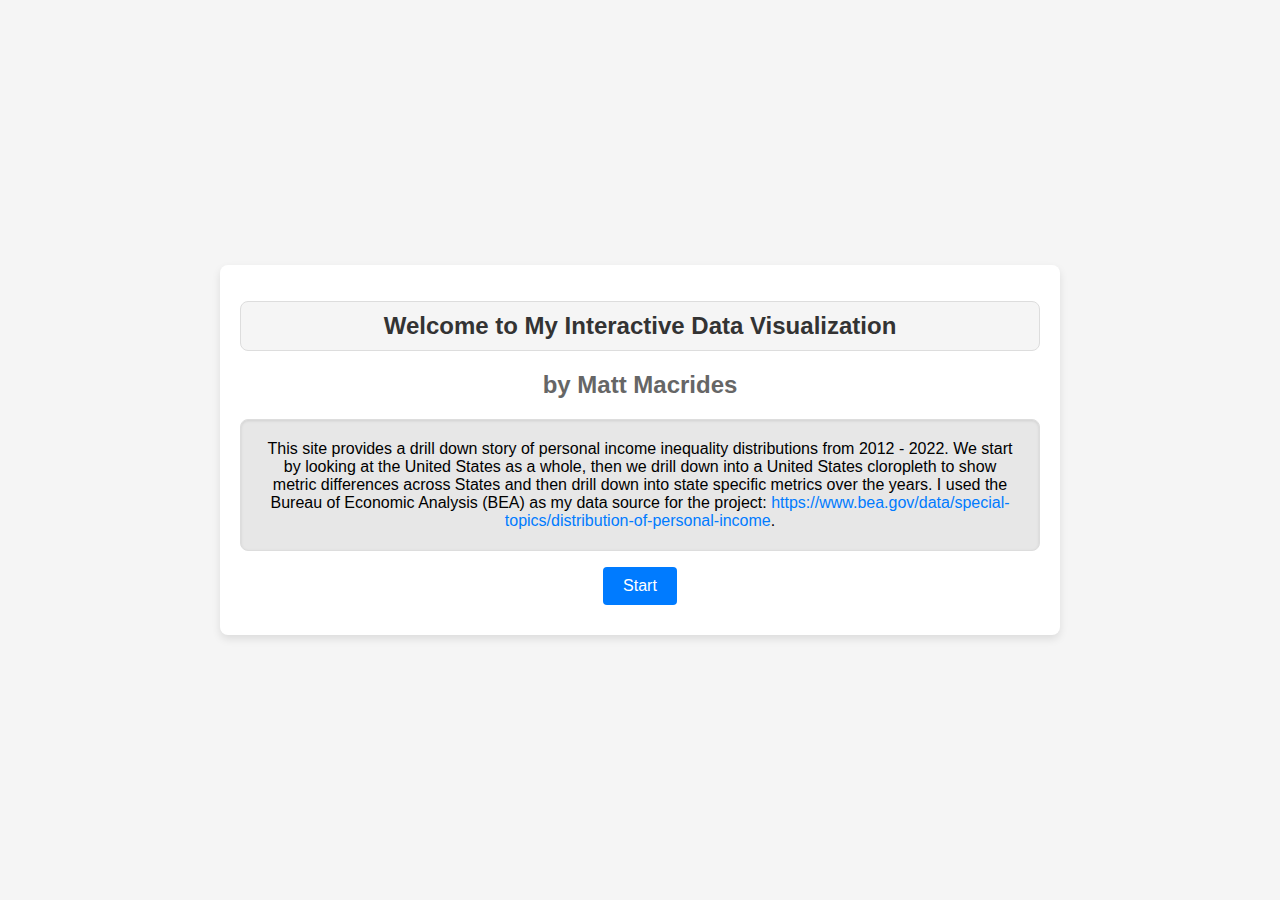
==== index.html @ e8a6964a "add linechart page" ====
<!DOCTYPE html>
<html lang="en">
<head>
    <meta charset="UTF-8">
    <meta name="viewport" content="width=device-width, initial-scale=1.0">
    <title>Interactive Data Visualization</title>
    <link rel="stylesheet" href="styles.css">
</head>
<body>
    <div id="container">
        <h1 id="header-text">Welcome to My Interactive Data Visualization</h1>
        <h2 id="header-text2">by Matt Macrides</h2>
        <p id="intro-text" class="box">This site provides a drill down story of personal income inequality distributions from 2012 - 2022. We start by looking at the United States as a whole, then we drill down into a United States cloropleth to show metric differences across States and then drill down into state specific metrics over the years. I used the Bureau of Economic Analysis (BEA) as my data source for the project: <a href="https://www.bea.gov/data/special-topics/distribution-of-personal-income" target="_blank">https://www.bea.gov/data/special-topics/distribution-of-personal-income</a>.</p>

        <!-- Buttons -->
        <button id="begin-button">Start</button>
    </div>
    <script>
        document.getElementById("begin-button").addEventListener("click", function() {
            window.location.href = "visual2.html";
        });
    </script>
    <!-- JavaScript Libraries -->
    <script src="https://d3js.org/d3.v7.min.js"></script>
    <script src="script.js"></script>
</body>
</html>
---- styles.css ----
body {
    font-family: Arial, sans-serif;
    background-color: #f5f5f5;
    margin: 0;
    padding: 0;
    display: flex;
    justify-content: center;
    align-items: center;
    height: 100vh;
}

#container {
    background-color: #fff;
    padding: 20px;
    border-radius: 8px;
    box-shadow: 0 4px 8px rgba(0, 0, 0, 0.1);
    max-width: 800px;
    width: 100%;
    margin: 20px;
    text-align: center; /* Center align text and elements */
}

h1 {
    color: #333;
    text-align: center;
}

h2 {
    color: #666;
    text-align: center;
    margin-bottom: 20px;
}

p.box {
    background-color: #e7e7e7;
    padding: 20px;
    border-radius: 8px;
    border: 1px solid #ddd;
    box-shadow: inset 0 1px 3px rgba(0, 0, 0, 0.1);
    text-align: center;
}

#chart-container {
    display: none;
    flex-direction: column;
    align-items: center;
}

#chart {
    width: 100%;
    height: 400px;
}

#metric-dropdown {
    margin: 10px 0;
}

#chart-definition {
    background-color: #e7e7e7; /* Match background color of the intro text container */
    padding: 20px;
    border-radius: 8px;
    box-shadow: inset 0 1px 3px rgba(0, 0, 0, 0.1);
    text-align: center;
}

#header-text {
    font-size: 24px;
    font-weight: bold;
    margin-bottom: 20px;
    padding: 10px;
    border: 1px solid #ddd;
    border-radius: 8px;
    background-color: #f5f5f5; /* Optional: Add background color */
}

button, select {
    padding: 10px 20px;
    font-size: 16px;
    cursor: pointer;
    border: none;
    border-radius: 4px;
    background-color: #007bff;
    color: white;
    transition: background-color 0.3s;
    margin-top: 10px; /* Add margin to separate buttons */
}

button:hover, select:hover {
    background-color: #0056b3;
}

a {
    color: #007bff;
    text-decoration: none;
}

a:hover {
    text-decoration: underline;
}

button {
    display: block;
    margin: 10px auto; /* Center buttons horizontally */
}

#back-button-2 {
    display: none;
}


.tooltip {
    position: absolute;
    text-align: center;
    width: auto;
    height: auto;
    padding: 8px;
    font: 12px sans-serif;
    background: lightsteelblue;
    border: 0px;
    border-radius: 8px;
    pointer-events: none;
}
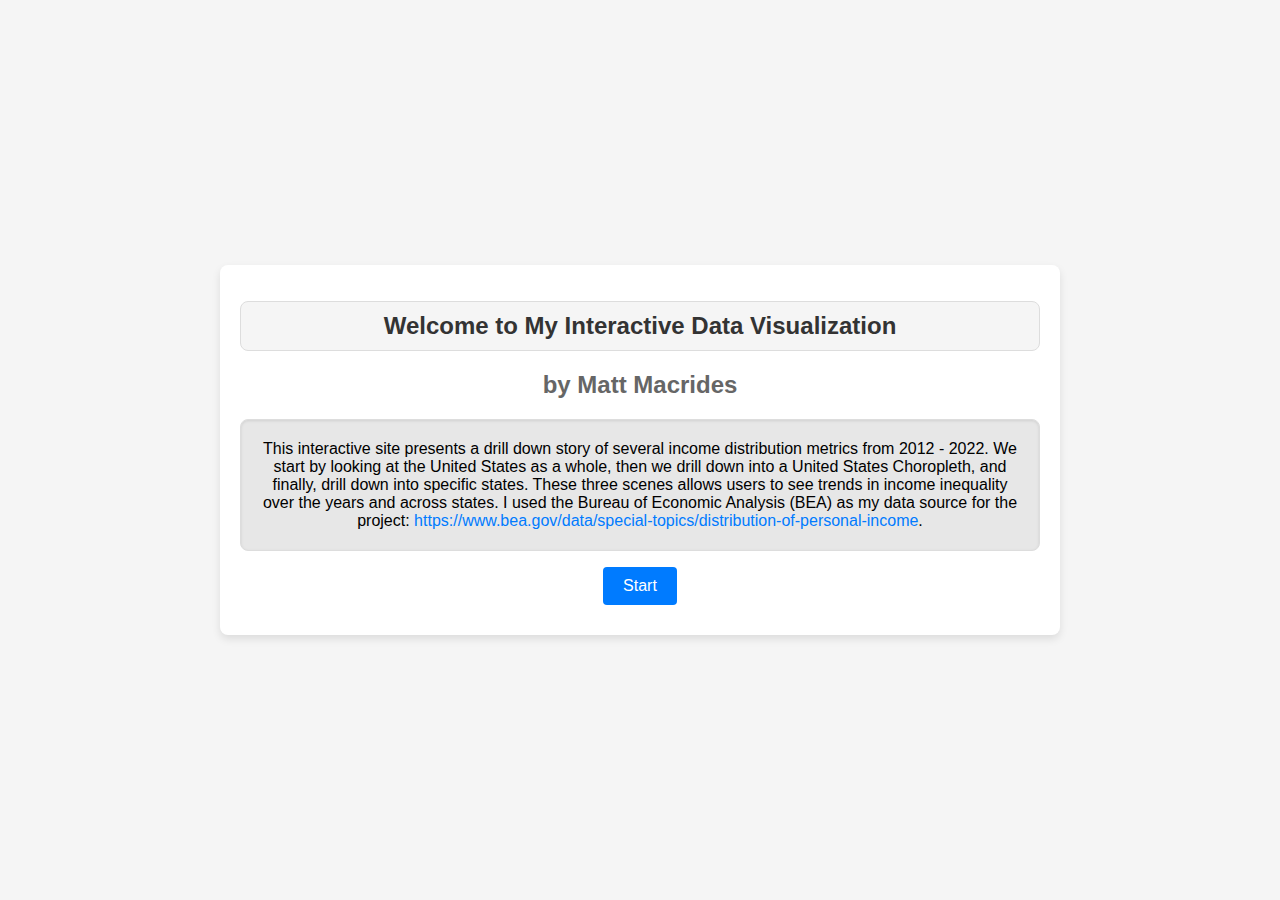
==== commit 6c50712d: "finalized description and changed file name" ====
--- a/index.html
+++ b/index.html
@@ -10,14 +10,14 @@
     <div id="container">
         <h1 id="header-text">Welcome to My Interactive Data Visualization</h1>
         <h2 id="header-text2">by Matt Macrides</h2>
-        <p id="intro-text" class="box">This site provides a drill down story of personal income inequality distributions from 2012 - 2022. We start by looking at the United States as a whole, then we drill down into a United States cloropleth to show metric differences across States and then drill down into state specific metrics over the years. I used the Bureau of Economic Analysis (BEA) as my data source for the project: <a href="https://www.bea.gov/data/special-topics/distribution-of-personal-income" target="_blank">https://www.bea.gov/data/special-topics/distribution-of-personal-income</a>.</p>
+        <p id="intro-text" class="box">This interactive site presents a drill down story of several income distribution metrics from 2012 - 2022. We start by looking at the United States as a whole, then we drill down into a United States Choropleth, and finally, drill down into specific states. These three scenes allows users to see trends in income inequality over the years and across states. I used the Bureau of Economic Analysis (BEA) as my data source for the project: <a href="https://www.bea.gov/data/special-topics/distribution-of-personal-income" target="_blank">https://www.bea.gov/data/special-topics/distribution-of-personal-income</a>.</p>
 
         <!-- Buttons -->
         <button id="begin-button">Start</button>
     </div>
     <script>
         document.getElementById("begin-button").addEventListener("click", function() {
-            window.location.href = "visual2.html";
+            window.location.href = "linechart.html";
         });
     </script>
     <!-- JavaScript Libraries -->
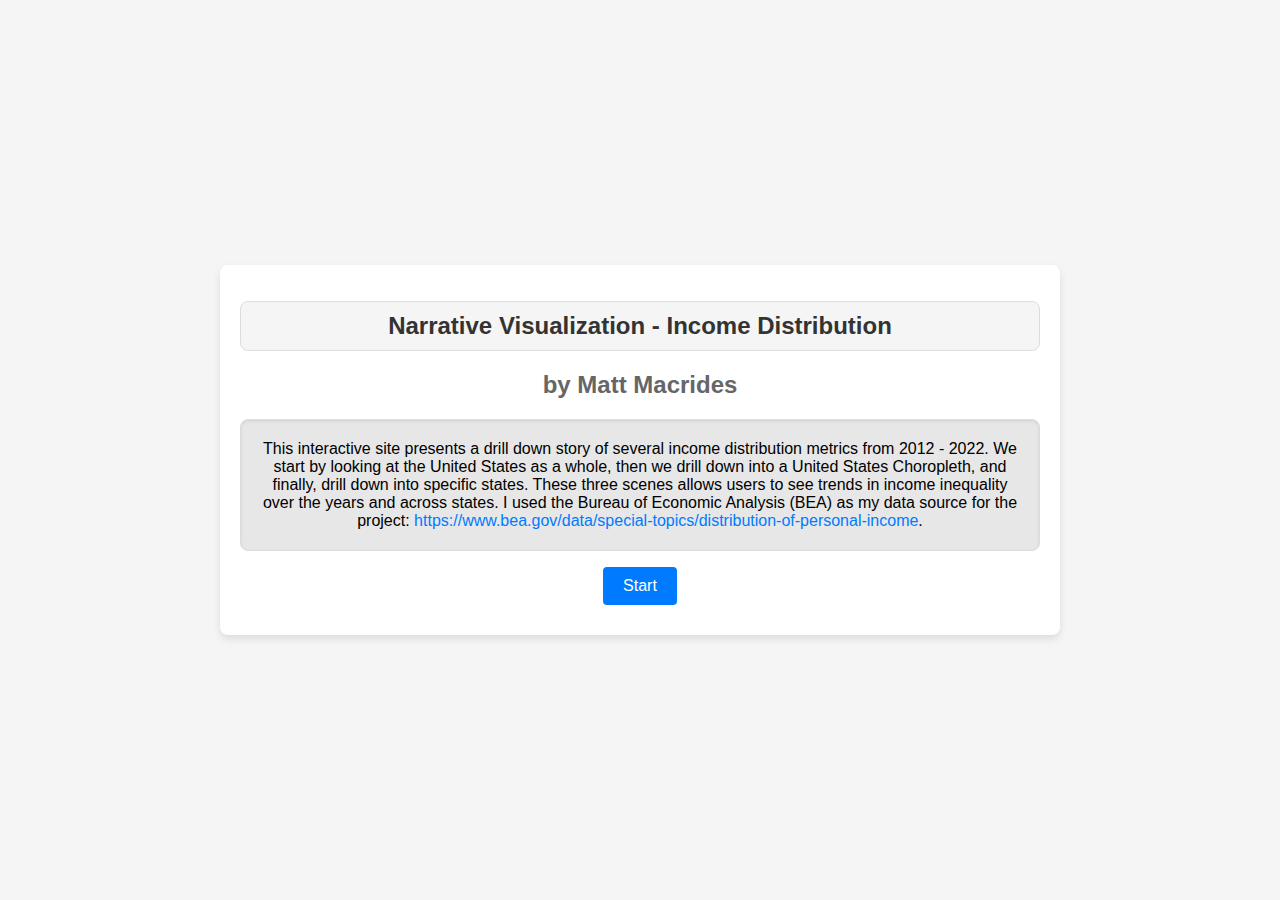
==== commit 7cd81876: "title change" ====
--- a/index.html
+++ b/index.html
@@ -8,11 +8,9 @@
 </head>
 <body>
     <div id="container">
-        <h1 id="header-text">Welcome to My Interactive Data Visualization</h1>
+        <h1 id="header-text">Narrative Visualization - Income Distribution</h1>
         <h2 id="header-text2">by Matt Macrides</h2>
         <p id="intro-text" class="box">This interactive site presents a drill down story of several income distribution metrics from 2012 - 2022. We start by looking at the United States as a whole, then we drill down into a United States Choropleth, and finally, drill down into specific states. These three scenes allows users to see trends in income inequality over the years and across states. I used the Bureau of Economic Analysis (BEA) as my data source for the project: <a href="https://www.bea.gov/data/special-topics/distribution-of-personal-income" target="_blank">https://www.bea.gov/data/special-topics/distribution-of-personal-income</a>.</p>
-
-        <!-- Buttons -->
         <button id="begin-button">Start</button>
     </div>
     <script>
@@ -20,8 +18,6 @@
             window.location.href = "linechart.html";
         });
     </script>
-    <!-- JavaScript Libraries -->
     <script src="https://d3js.org/d3.v7.min.js"></script>
-    <script src="script.js"></script>
 </body>
-</html>
+</html>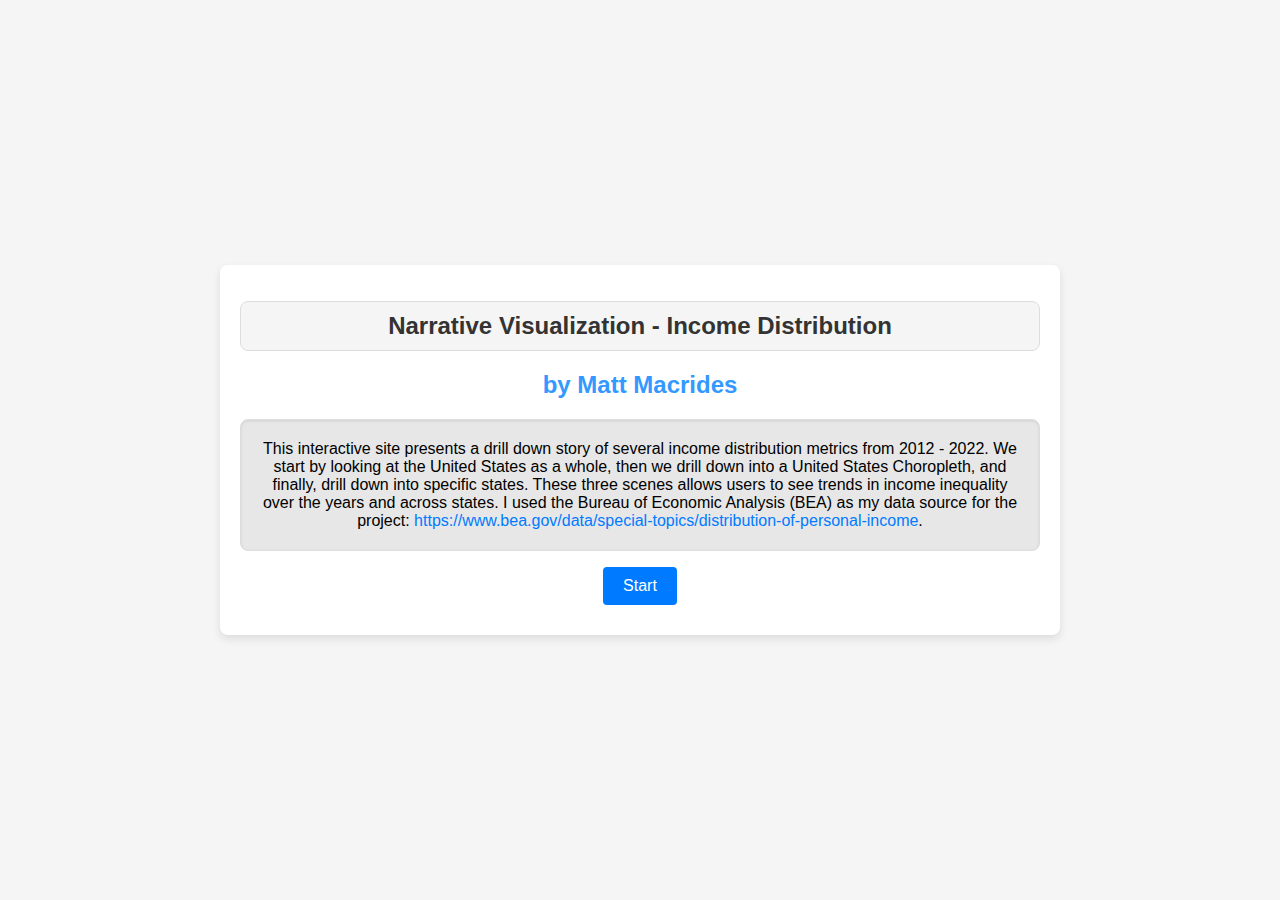
==== commit fe246cfd: "title and blue" ====
--- a/index.html
+++ b/index.html
@@ -3,7 +3,7 @@
 <head>
     <meta charset="UTF-8">
     <meta name="viewport" content="width=device-width, initial-scale=1.0">
-    <title>Interactive Data Visualization</title>
+    <title>Interactive Data Visualization - Main Page</title>
     <link rel="stylesheet" href="styles.css">
 </head>
 <body>
--- a/styles.css
+++ b/styles.css
@@ -17,7 +17,7 @@
     max-width: 800px;
     width: 100%;
     margin: 20px;
-    text-align: center; /* Center align text and elements */
+    text-align: center;
 }
 
 h1 {
@@ -26,7 +26,7 @@
 }
 
 h2 {
-    color: #666;
+    color: #3399ff;
     text-align: center;
     margin-bottom: 20px;
 }
@@ -56,7 +56,7 @@
 }
 
 #chart-definition {
-    background-color: #e7e7e7; /* Match background color of the intro text container */
+    background-color: #e7e7e7;
     padding: 20px;
     border-radius: 8px;
     box-shadow: inset 0 1px 3px rgba(0, 0, 0, 0.1);
@@ -70,7 +70,7 @@
     padding: 10px;
     border: 1px solid #ddd;
     border-radius: 8px;
-    background-color: #f5f5f5; /* Optional: Add background color */
+    background-color: #f5f5f5;
 }
 
 button, select {
@@ -82,7 +82,7 @@
     background-color: #007bff;
     color: white;
     transition: background-color 0.3s;
-    margin-top: 10px; /* Add margin to separate buttons */
+    margin-top: 10px;
 }
 
 button:hover, select:hover {
@@ -100,13 +100,8 @@
 
 button {
     display: block;
-    margin: 10px auto; /* Center buttons horizontally */
+    margin: 10px auto;
 }
-
-#back-button-2 {
-    display: none;
-}
-
 
 .tooltip {
     position: absolute;
@@ -119,5 +114,4 @@
     border: 0px;
     border-radius: 8px;
     pointer-events: none;
-}
-
+}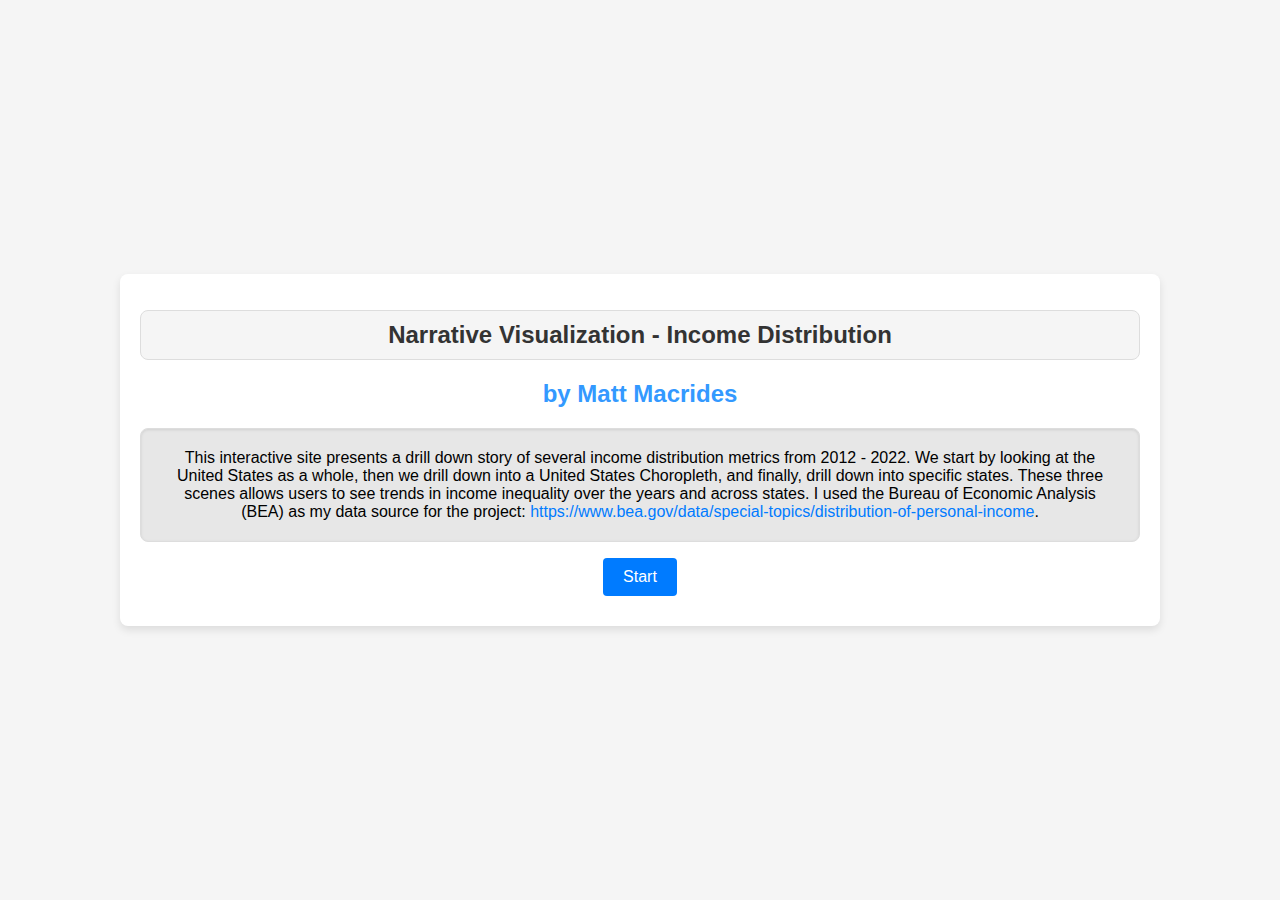
==== commit 5ab2a8c6: "title" ====
--- a/index.html
+++ b/index.html
@@ -3,7 +3,7 @@
 <head>
     <meta charset="UTF-8">
     <meta name="viewport" content="width=device-width, initial-scale=1.0">
-    <title>Interactive Data Visualization - Main Page</title>
+    <title>Drill Down Data Visualization - Main Page</title>
     <link rel="stylesheet" href="styles.css">
 </head>
 <body>
--- a/styles.css
+++ b/styles.css
@@ -14,7 +14,7 @@
     padding: 20px;
     border-radius: 8px;
     box-shadow: 0 4px 8px rgba(0, 0, 0, 0.1);
-    max-width: 800px;
+    max-width: 1000px;
     width: 100%;
     margin: 20px;
     text-align: center;
@@ -49,6 +49,13 @@
 #chart {
     width: 100%;
     height: 400px;
+}
+
+#chart-ch {
+    width: 100%;
+    height: 400px;
+    /*display: flex;*/
+    justify-content: center;
 }
 
 #metric-dropdown {
